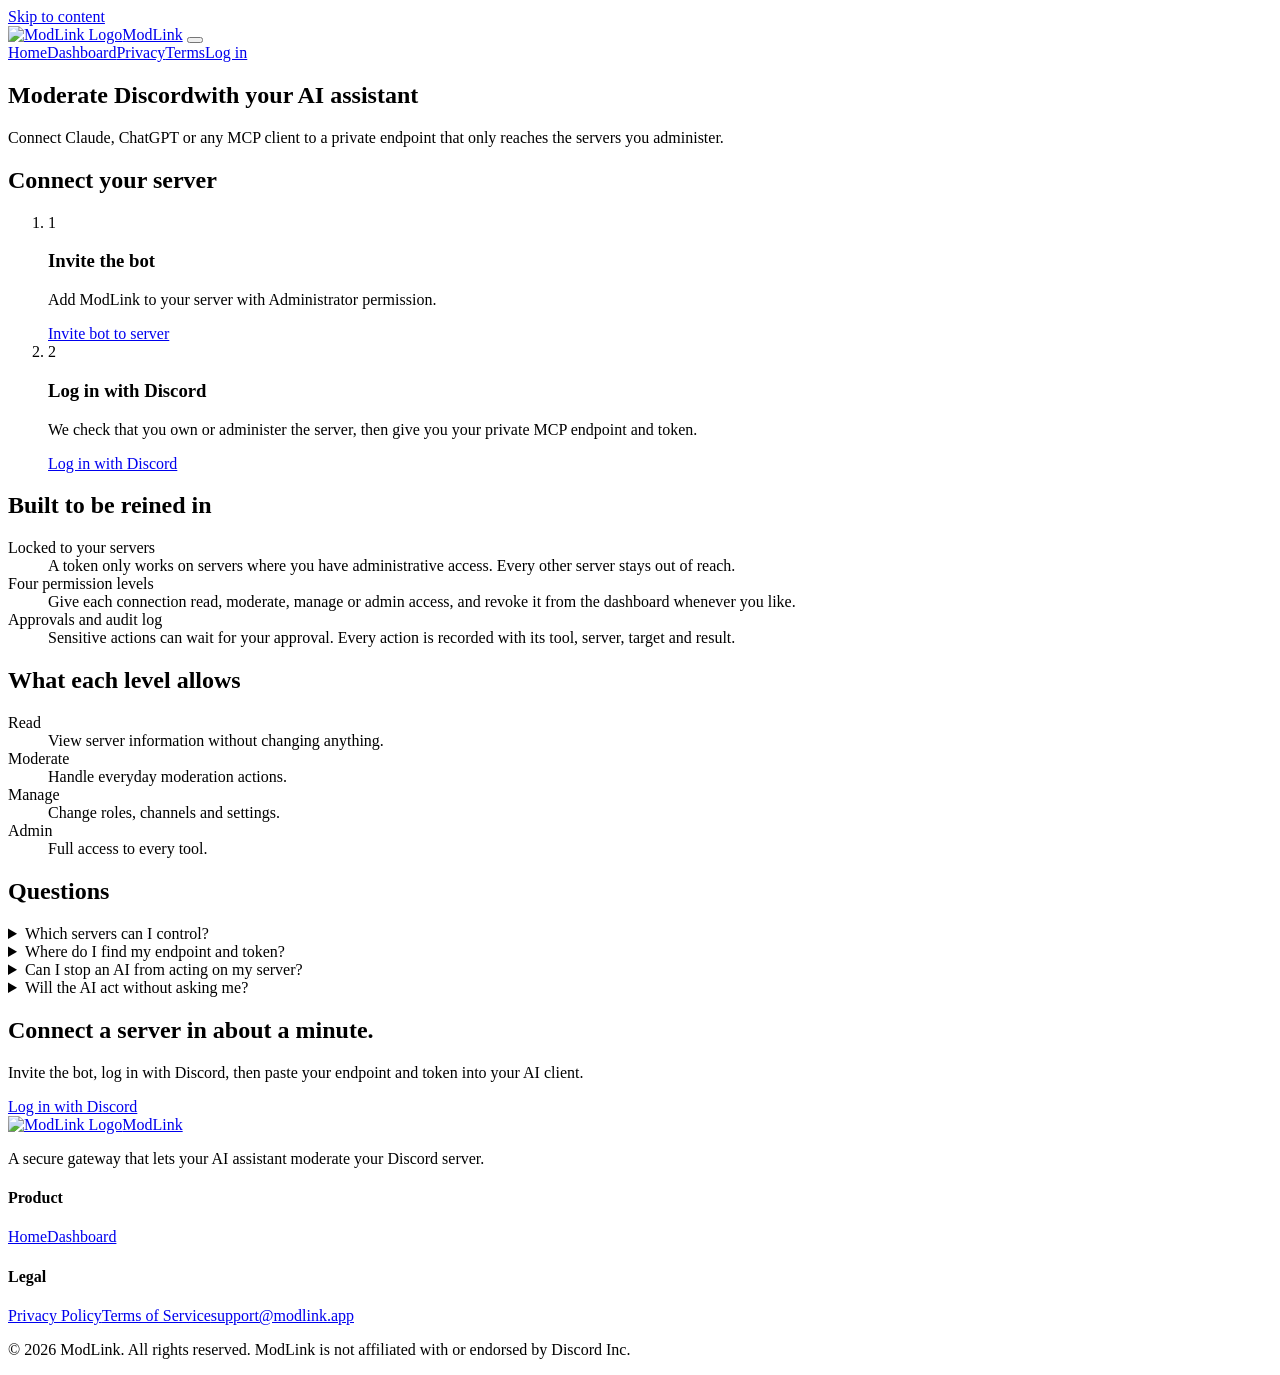
==== app/templates/index.html @ a3e42a27 "Update site logo and favicon with custom brand image" ====
<!DOCTYPE html>
<html lang="en">
<head>
<meta charset="UTF-8">
<meta name="viewport" content="width=device-width, initial-scale=1">
<title>ModLink — AI Discord Moderation Gateway</title>
<meta name="description" content="Connect your Discord server to Claude, ChatGPT or any MCP client through a private, permission-scoped moderation endpoint.">
<meta name="theme-color" content="#FFFFFF">
<meta property="og:title" content="ModLink — AI Discord Moderation Gateway">
<meta property="og:description" content="Connect your Discord server to Claude, ChatGPT or any MCP client through a private, permission-scoped moderation endpoint.">
<meta property="og:type" content="website">
<link rel="icon" href="{base}/static/favicon.png" type="image/png">
<link rel="preconnect" href="https://fonts.googleapis.com"><link rel="preconnect" href="https://fonts.gstatic.com" crossorigin>
<link href="https://fonts.googleapis.com/css2?family=Archivo:wght@300;400;500;600;800;900&display=swap" rel="stylesheet">
<link rel="stylesheet" href="{base}/static/modlink.css">
<script src="{base}/static/modlink.js" defer></script>
</head>
<body>
<a class="skip" href="#main">Skip to content</a>
<header class="site"><div class="wrap bar">
<a class="brand" href="{base}/" aria-label="ModLink home"><img class="brand-logo" src="{base}/static/logo.png" alt="ModLink Logo">ModLink</a>
<button class="nav-toggle" type="button" aria-label="Toggle menu" aria-expanded="false" aria-controls="nav"><i data-i="menu"></i></button>
<nav id="nav" class="nav-links" aria-label="Main"><a href="{base}/" aria-current="page">Home</a><a href="{base}/dashboard">Dashboard</a><a href="{base}/privacy">Privacy</a><a href="{base}/terms">Terms</a><a class="btn btn-primary btn-sm" href="{base}/auth/discord/login">Log in</a></nav>
</div></header>
<main id="main">
<section class="hero"><div class="wrap hero-grid">
<div>
<h1><b>Moderate Discord</b><span>with your AI assistant</span></h1>
<p class="lead">Connect Claude, ChatGPT or any MCP client to a private endpoint that only reaches the servers you administer.</p>
</div>
<div class="box">
<div id="notice" class="notice" role="status" hidden><i></i><span></span></div>
<h2>Connect your server</h2>
<ol class="flow">
<li><span class="num">1</span><div><h3>Invite the bot</h3><p>Add ModLink to your server with Administrator permission.</p>
<a href="{invite_url}" target="_blank" rel="noopener noreferrer" class="btn btn-outline btn-block"><i data-i="plus"></i>Invite bot to server</a></div></li>
<li><span class="num">2</span><div><h3>Log in with Discord</h3><p>We check that you own or administer the server, then give you your private MCP endpoint and token.</p>
<a href="{base}/auth/discord/login" class="btn btn-dark btn-block"><i data-i="discord"></i>Log in with Discord</a></div></li>
</ol>
</div>
</div></section>

<section class="band"><div class="wrap split">
<h2>Built to be reined in</h2>
<dl class="spec">
<div><dt><i data-i="shield"></i>Locked to your servers</dt><dd>A token only works on servers where you have administrative access. Every other server stays out of reach.</dd></div>
<div><dt><i data-i="key"></i>Four permission levels</dt><dd>Give each connection read, moderate, manage or admin access, and revoke it from the dashboard whenever you like.</dd></div>
<div><dt><i data-i="log"></i>Approvals and audit log</dt><dd>Sensitive actions can wait for your approval. Every action is recorded with its tool, server, target and result.</dd></div>
</dl></div></section>

<section class="band"><div class="wrap split">
<h2>What each level allows</h2>
<dl class="spec">
<div><dt>Read</dt><dd>View server information without changing anything.</dd></div>
<div><dt>Moderate</dt><dd>Handle everyday moderation actions.</dd></div>
<div><dt>Manage</dt><dd>Change roles, channels and settings.</dd></div>
<div><dt>Admin</dt><dd>Full access to every tool.</dd></div>
</dl></div></section>

<section class="band"><div class="wrap split">
<h2>Questions</h2>
<div class="faq">
<details><summary>Which servers can I control?</summary><p>Only servers where you have administrative access. ModLink checks this when you log in with Discord.</p></details>
<details><summary>Where do I find my endpoint and token?</summary><p>After you log in with Discord, ModLink gives you a private MCP endpoint and token for your servers.</p></details>
<details><summary>Can I stop an AI from acting on my server?</summary><p>Yes. Open the dashboard and select Revoke next to any connection.</p></details>
<details><summary>Will the AI act without asking me?</summary><p>Actions that need approval appear under Pending approvals in the dashboard, where you can approve or reject them before they expire.</p></details>
</div></div></section>

<section class="cta"><div class="wrap">
<h2>Connect a server in about a minute.</h2>
<p>Invite the bot, log in with Discord, then paste your endpoint and token into your AI client.</p>
<a href="{base}/auth/discord/login" class="btn btn-light"><i data-i="discord"></i>Log in with Discord</a>
</div></section>
</main>
<footer class="site"><div class="wrap"><div class="foot">
<div><a class="brand" href="{base}/" aria-label="ModLink home"><img class="brand-logo" src="{base}/static/logo.png" alt="ModLink Logo">ModLink</a><p>A secure gateway that lets your AI assistant moderate your Discord server.</p></div>
<div><h4>Product</h4><a href="{base}/">Home</a><a href="{base}/dashboard">Dashboard</a></div>
<div><h4>Legal</h4><a href="{base}/privacy">Privacy Policy</a><a href="{base}/terms">Terms of Service</a><a href="mailto:support@modlink.app">support@modlink.app</a></div>
</div><p class="legal">&copy; <span data-year>2026</span> ModLink. All rights reserved. ModLink is not affiliated with or endorsed by Discord Inc.</p></div></footer>
</body></html>
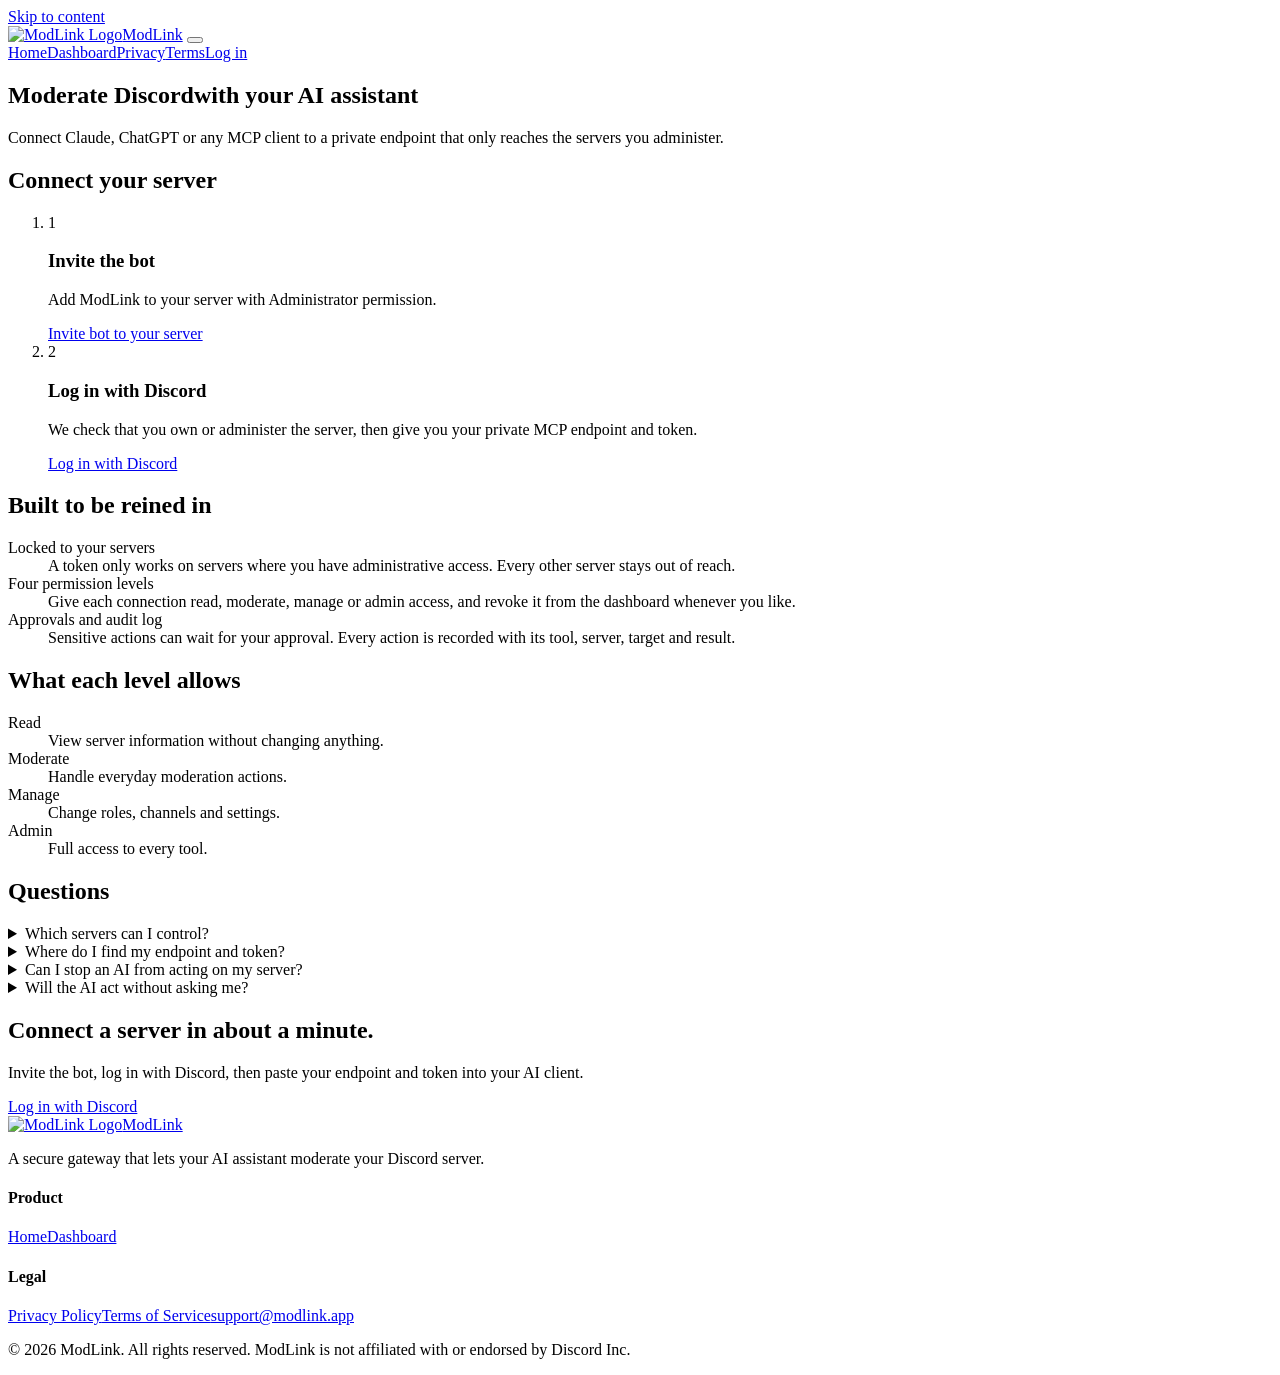
==== commit 38f431b4: "Hide login buttons when logged in and display Invite bot to your server" ====
--- a/app/templates/index.html
+++ b/app/templates/index.html
@@ -33,7 +33,7 @@
 <h2>Connect your server</h2>
 <ol class="flow">
 <li><span class="num">1</span><div><h3>Invite the bot</h3><p>Add ModLink to your server with Administrator permission.</p>
-<a href="{invite_url}" target="_blank" rel="noopener noreferrer" class="btn btn-outline btn-block"><i data-i="plus"></i>Invite bot to server</a></div></li>
+<a href="{invite_url}" target="_blank" rel="noopener noreferrer" class="btn btn-outline btn-block"><i data-i="plus"></i>Invite bot to your server</a></div></li>
 <li><span class="num">2</span><div><h3>Log in with Discord</h3><p>We check that you own or administer the server, then give you your private MCP endpoint and token.</p>
 <a href="{base}/auth/discord/login" class="btn btn-dark btn-block"><i data-i="discord"></i>Log in with Discord</a></div></li>
 </ol>
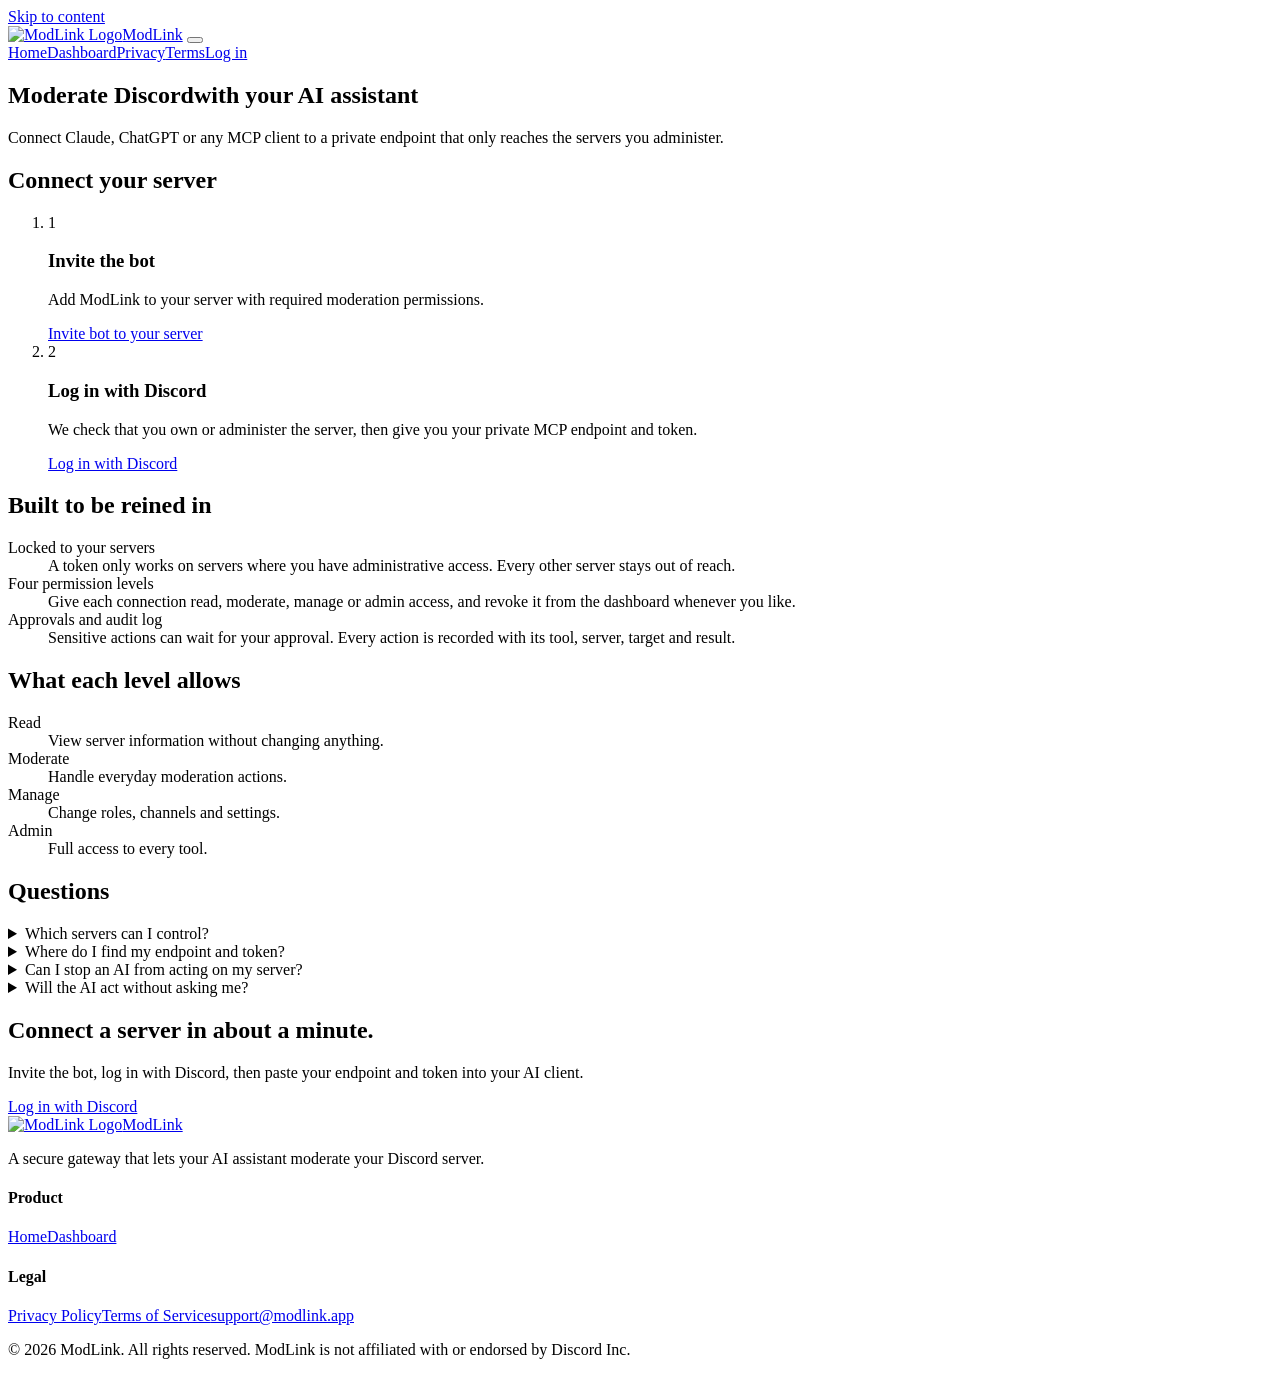
==== commit fa807714: "Implement security priorities: fail-closed secrets, XSS escaping, OAuth tightening, atomic approvals" ====
--- a/app/templates/index.html
+++ b/app/templates/index.html
@@ -32,7 +32,7 @@
 <div id="notice" class="notice" role="status" hidden><i></i><span></span></div>
 <h2>Connect your server</h2>
 <ol class="flow">
-<li><span class="num">1</span><div><h3>Invite the bot</h3><p>Add ModLink to your server with Administrator permission.</p>
+<li><span class="num">1</span><div><h3>Invite the bot</h3><p>Add ModLink to your server with required moderation permissions.</p>
 <a href="{invite_url}" target="_blank" rel="noopener noreferrer" class="btn btn-outline btn-block"><i data-i="plus"></i>Invite bot to your server</a></div></li>
 <li><span class="num">2</span><div><h3>Log in with Discord</h3><p>We check that you own or administer the server, then give you your private MCP endpoint and token.</p>
 <a href="{base}/auth/discord/login" class="btn btn-dark btn-block"><i data-i="discord"></i>Log in with Discord</a></div></li>
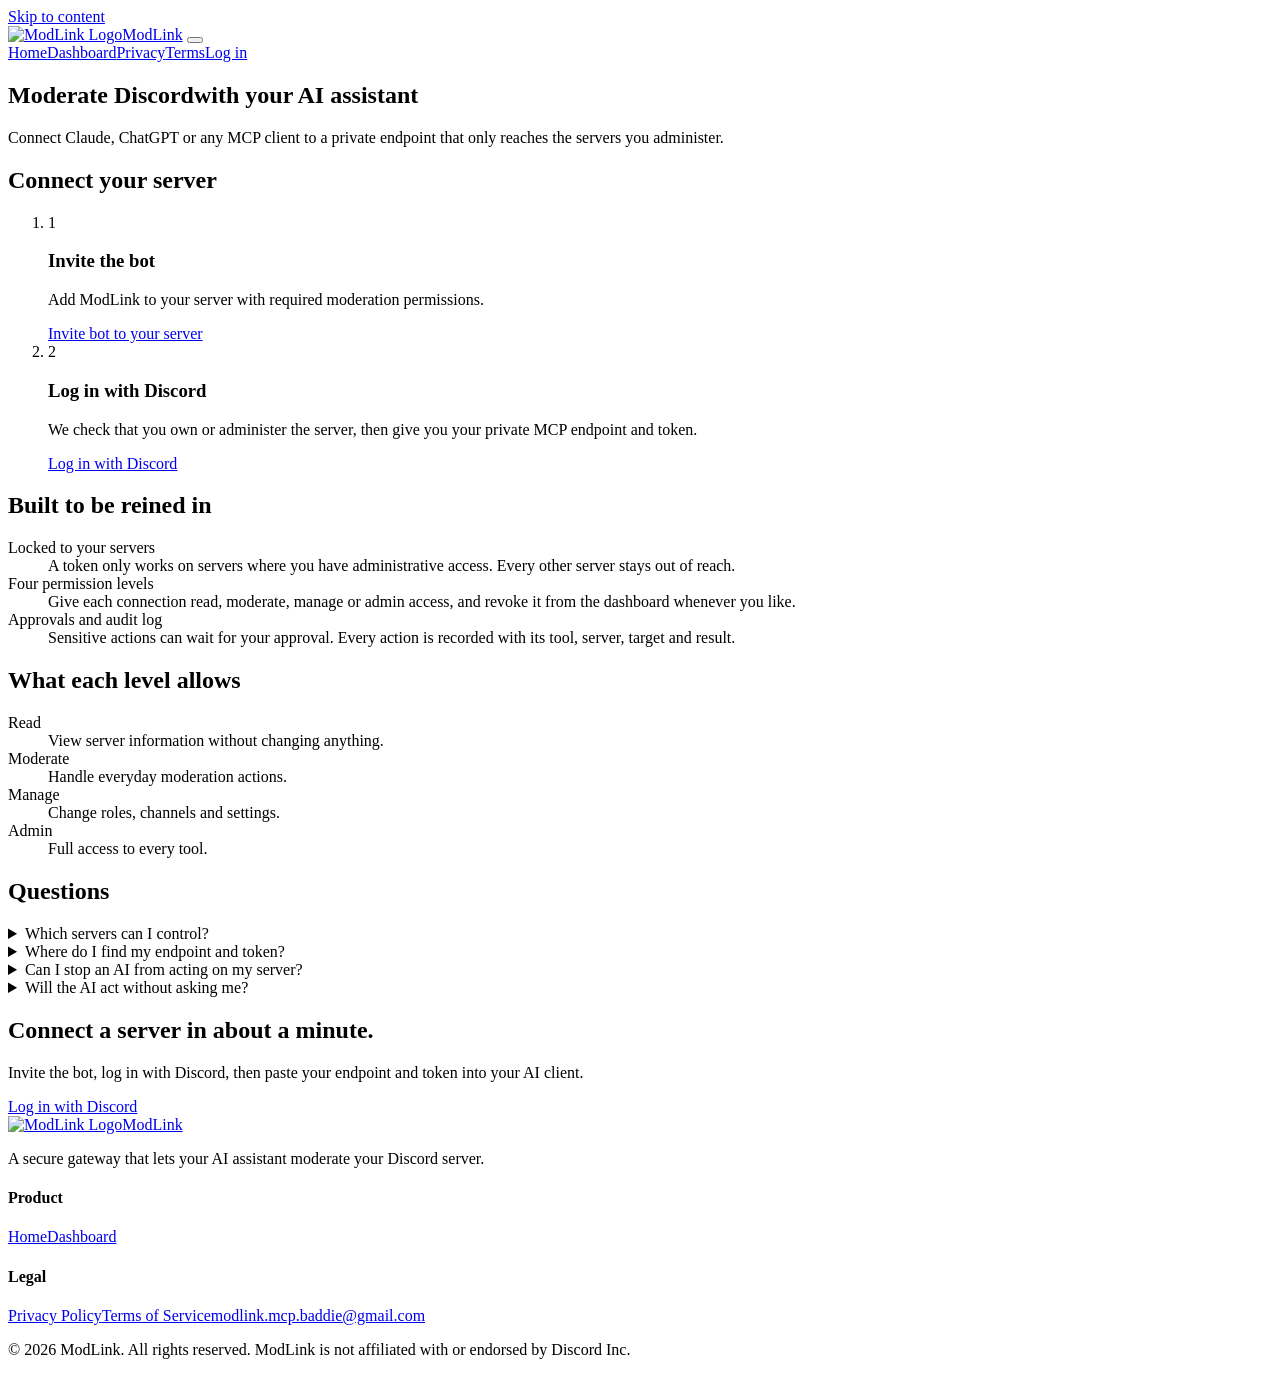
==== commit 7a1bdb53: "feat(security,ui): OAuth consent, rate limiting, permissions & auto-mod rules - Replace support emai" ====
--- a/app/templates/index.html
+++ b/app/templates/index.html
@@ -75,6 +75,6 @@
 <footer class="site"><div class="wrap"><div class="foot">
 <div><a class="brand" href="{base}/" aria-label="ModLink home"><img class="brand-logo" src="{base}/static/logo.png" alt="ModLink Logo">ModLink</a><p>A secure gateway that lets your AI assistant moderate your Discord server.</p></div>
 <div><h4>Product</h4><a href="{base}/">Home</a><a href="{base}/dashboard">Dashboard</a></div>
-<div><h4>Legal</h4><a href="{base}/privacy">Privacy Policy</a><a href="{base}/terms">Terms of Service</a><a href="mailto:support@modlink.app">support@modlink.app</a></div>
+<div><h4>Legal</h4><a href="{base}/privacy">Privacy Policy</a><a href="{base}/terms">Terms of Service</a><a href="mailto:modlink.mcp.baddie@gmail.com">modlink.mcp.baddie@gmail.com</a></div>
 </div><p class="legal">&copy; <span data-year>2026</span> ModLink. All rights reserved. ModLink is not affiliated with or endorsed by Discord Inc.</p></div></footer>
 </body></html>
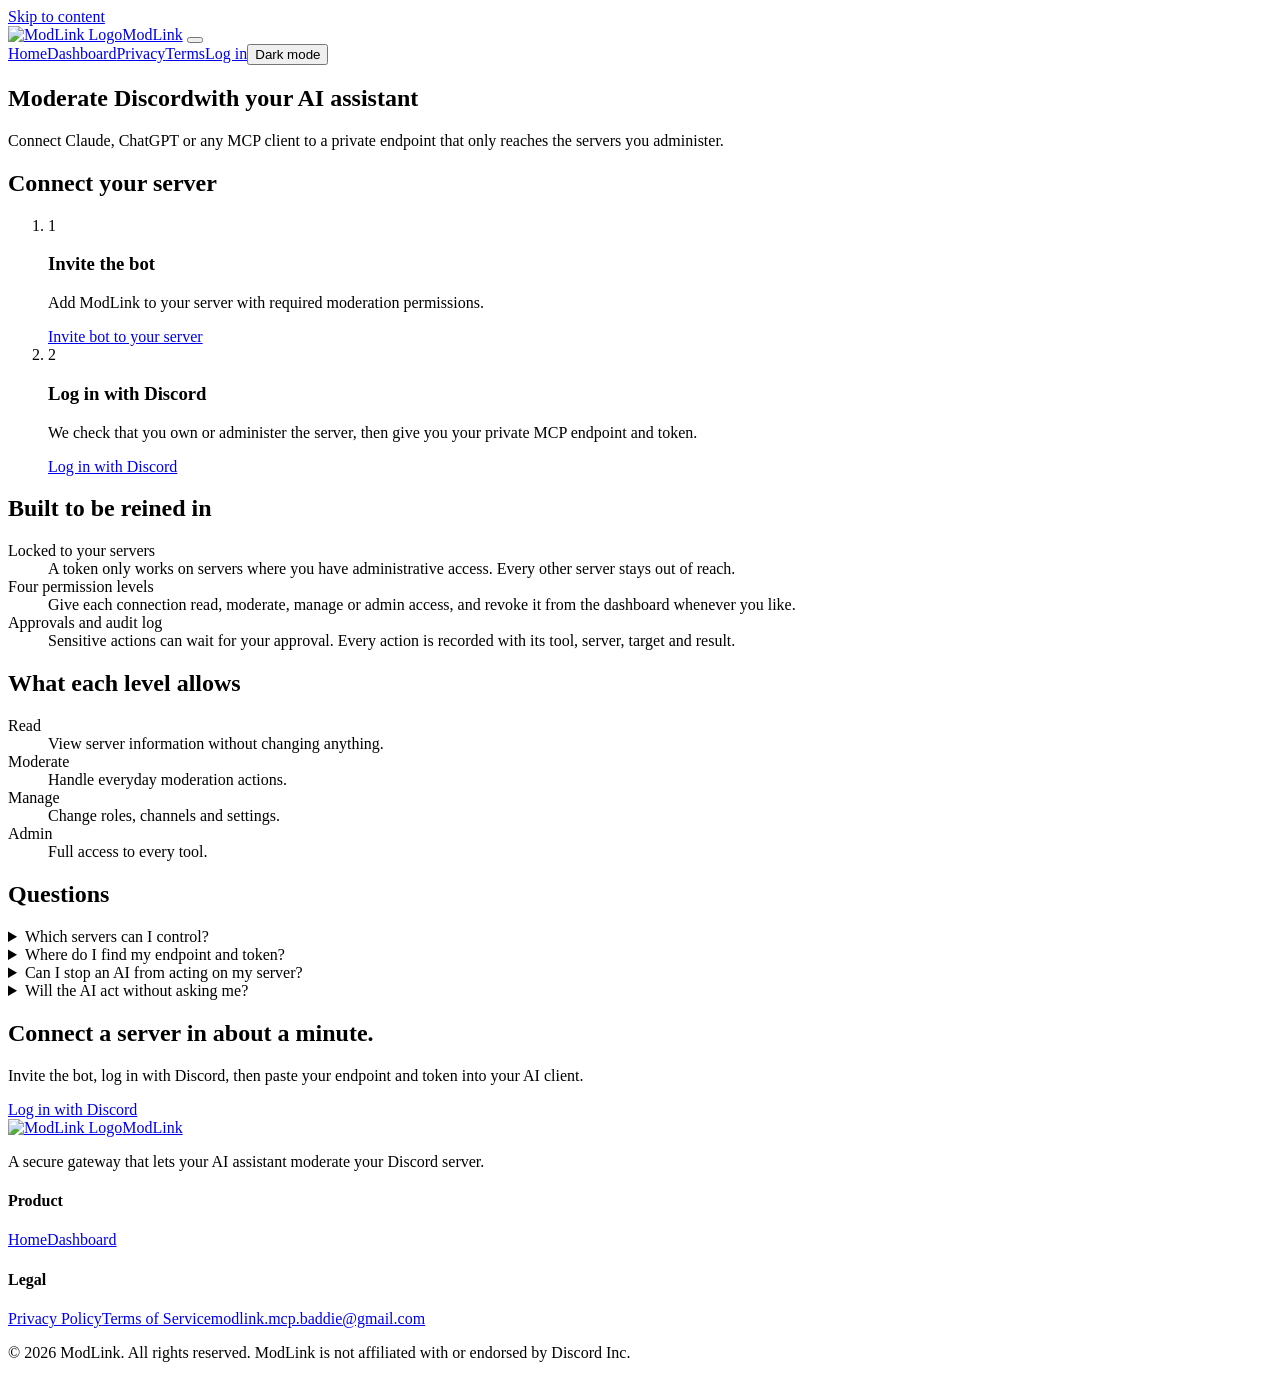
==== commit aa4d1c8b: "fix(ui): render theme toggle in page headers" ====
--- a/app/templates/index.html
+++ b/app/templates/index.html
@@ -3,6 +3,7 @@
 <head>
 <meta charset="UTF-8">
 <meta name="viewport" content="width=device-width, initial-scale=1">
+<script>try{if(localStorage.getItem("modlink-theme")==="dark")document.documentElement.setAttribute("data-theme","dark")}catch(e){}</script>
 <title>ModLink — AI Discord Moderation Gateway</title>
 <meta name="description" content="Connect your Discord server to Claude, ChatGPT or any MCP client through a private, permission-scoped moderation endpoint.">
 <meta name="theme-color" content="#FFFFFF">
@@ -20,7 +21,7 @@
 <header class="site"><div class="wrap bar">
 <a class="brand" href="{base}/" aria-label="ModLink home"><img class="brand-logo" src="{base}/static/logo.png" alt="ModLink Logo">ModLink</a>
 <button class="nav-toggle" type="button" aria-label="Toggle menu" aria-expanded="false" aria-controls="nav"><i data-i="menu"></i></button>
-<nav id="nav" class="nav-links" aria-label="Main"><a href="{base}/" aria-current="page">Home</a><a href="{base}/dashboard">Dashboard</a><a href="{base}/privacy">Privacy</a><a href="{base}/terms">Terms</a><a class="btn btn-primary btn-sm" href="{base}/auth/discord/login">Log in</a></nav>
+<nav id="nav" class="nav-links" aria-label="Main"><a href="{base}/" aria-current="page">Home</a><a href="{base}/dashboard">Dashboard</a><a href="{base}/privacy">Privacy</a><a href="{base}/terms">Terms</a><a class="btn btn-primary btn-sm" href="{base}/auth/discord/login">Log in</a><button id="theme-toggle" class="theme-toggle" type="button" aria-label="Switch to dark mode" aria-pressed="false">Dark mode</button></nav>
 </div></header>
 <main id="main">
 <section class="hero"><div class="wrap hero-grid">
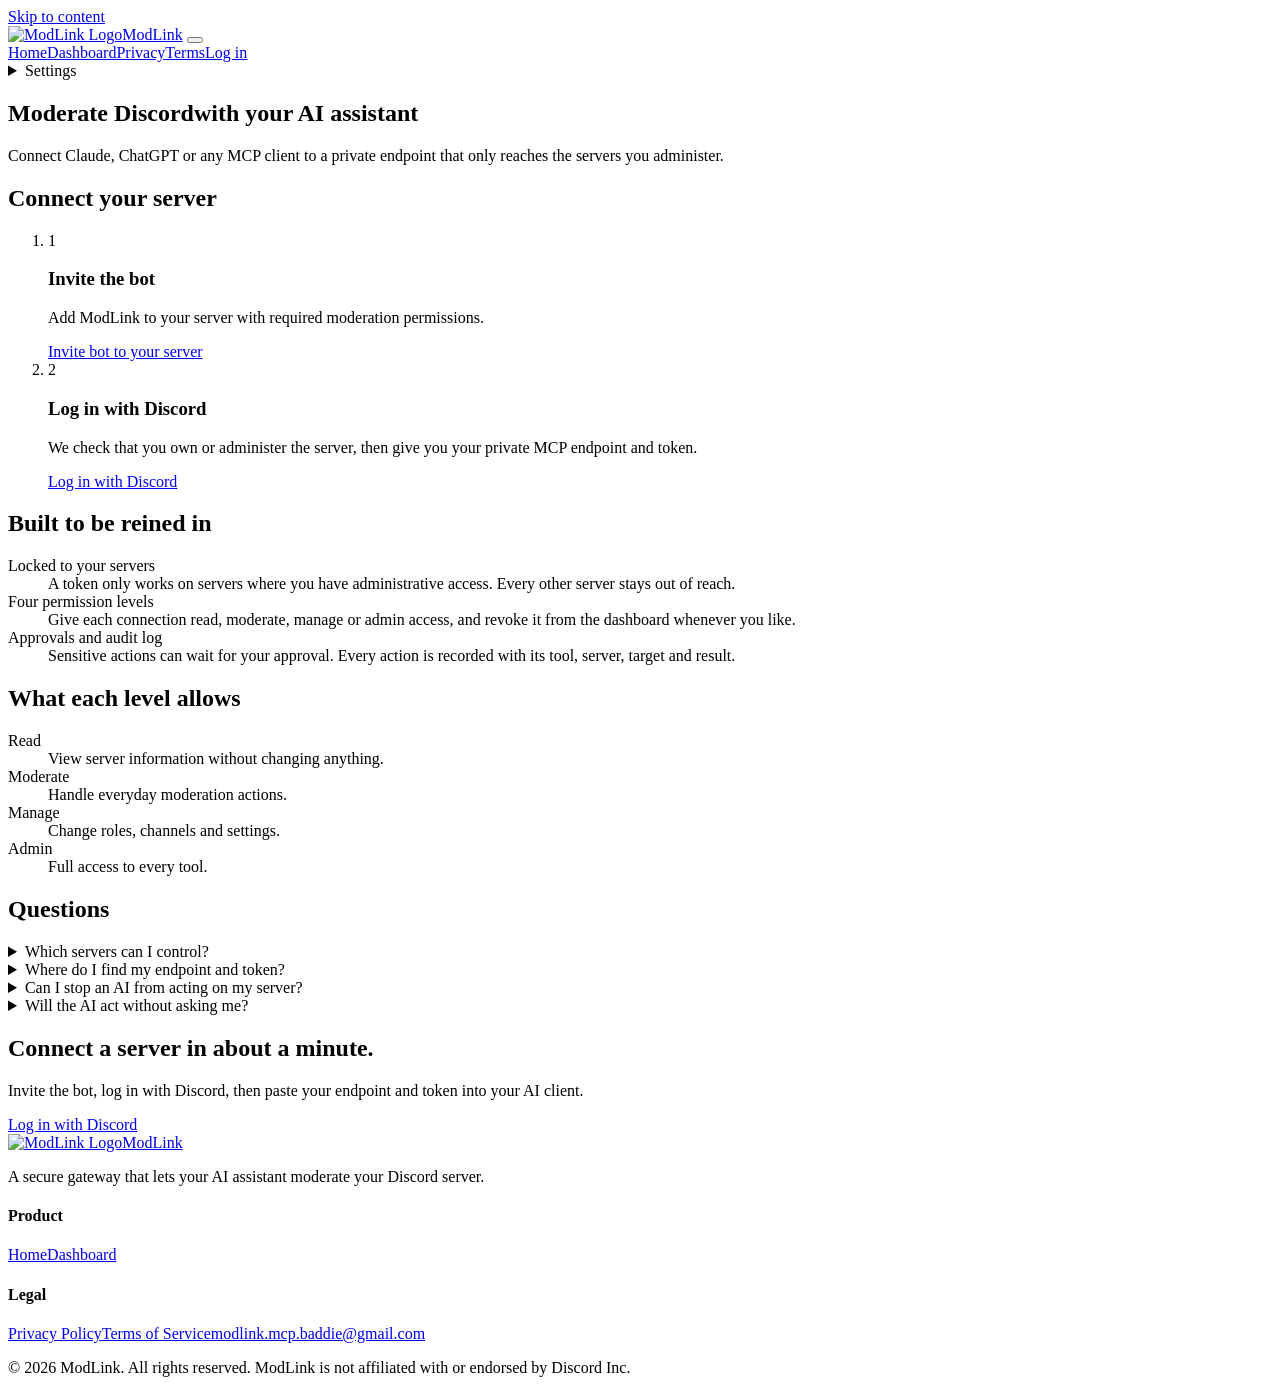
==== commit 838ad4a2: "feat(ui): improve mobile navigation and layout" ====
--- a/app/templates/index.html
+++ b/app/templates/index.html
@@ -21,7 +21,7 @@
 <header class="site"><div class="wrap bar">
 <a class="brand" href="{base}/" aria-label="ModLink home"><img class="brand-logo" src="{base}/static/logo.png" alt="ModLink Logo">ModLink</a>
 <button class="nav-toggle" type="button" aria-label="Toggle menu" aria-expanded="false" aria-controls="nav"><i data-i="menu"></i></button>
-<nav id="nav" class="nav-links" aria-label="Main"><a href="{base}/" aria-current="page">Home</a><a href="{base}/dashboard">Dashboard</a><a href="{base}/privacy">Privacy</a><a href="{base}/terms">Terms</a><a class="btn btn-primary btn-sm" href="{base}/auth/discord/login">Log in</a><button id="theme-toggle" class="theme-toggle" type="button" aria-label="Switch to dark mode" aria-pressed="false">Dark mode</button></nav>
+<nav id="nav" class="nav-links" aria-label="Main"><a href="{base}/" aria-current="page">Home</a><a href="{base}/dashboard">Dashboard</a><a href="{base}/privacy">Privacy</a><a href="{base}/terms">Terms</a><a class="btn btn-primary btn-sm" href="{base}/auth/discord/login">Log in</a><details class="nav-settings"><summary>Settings</summary><div class="settings-panel"><button id="theme-toggle" class="theme-toggle" type="button" aria-label="Switch to dark mode" aria-pressed="false">Dark mode</button><div class="settings-account"></div></div></details></nav>
 </div></header>
 <main id="main">
 <section class="hero"><div class="wrap hero-grid">
